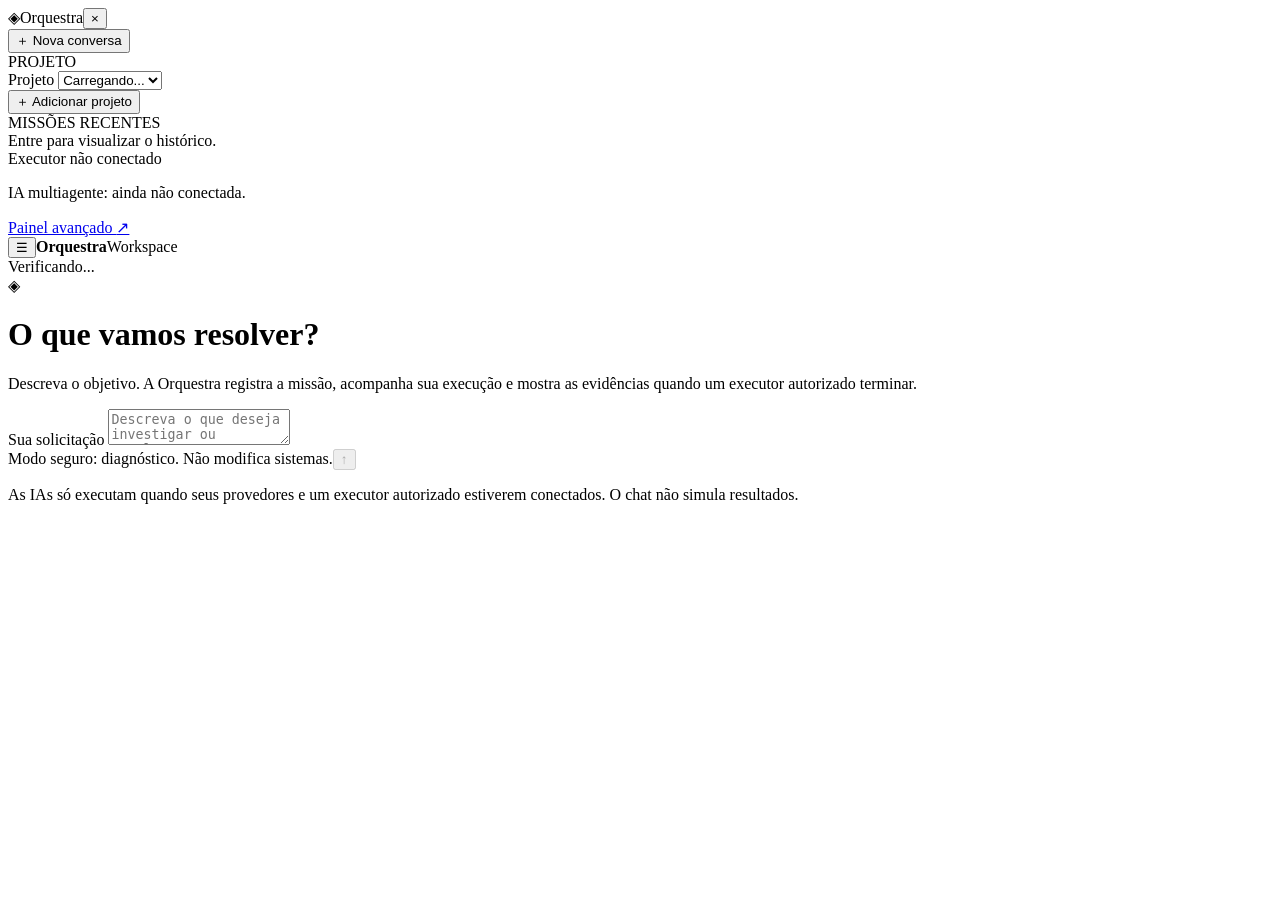
==== web-live/chat.html @ 27d8b34a "feat(orquestra-chat): create simplified conversation shell and responsive layout" ====
<!doctype html>
<html lang="pt-BR">
<head>
  <meta charset="utf-8">
  <meta name="viewport" content="width=device-width, initial-scale=1">
  <meta name="theme-color" content="#101115">
  <title>Orquestra — Converse com sua equipe de IA</title>
  <link rel="stylesheet" href="/chat.css">
  <script src="/config.js"></script>
  <script type="module" defer src="/chat.js"></script>
</head>
<body>
<div class="app">
  <aside class="sidebar" id="sidebar">
    <div class="brandrow"><span class="brand-mark" aria-hidden="true">◈</span><span>Orquestra</span><button type="button" class="icon-button mobile-close" id="closeMenu" aria-label="Fechar menu">×</button></div>
    <button class="new-chat" id="newChat" type="button"><span>＋</span> Nova conversa</button>
    <div class="section-label">PROJETO</div>
    <div class="project-switch">
      <label class="sr-only" for="projectSelect">Projeto</label>
      <select id="projectSelect" aria-label="Projeto selecionado"><option value="">Carregando...</option></select>
    </div>
    <button class="small-action" id="addProject" type="button">＋ Adicionar projeto</button>
    <div class="section-label">MISSÕES RECENTES</div>
    <nav id="missionList" class="history" aria-label="Histórico de missões"><span class="muted">Entre para visualizar o histórico.</span></nav>
    <div class="sidebar-footer">
      <div class="status-dotline"><span id="executorDot" class="status-dot"></span><span id="executorLabel">Executor não conectado</span></div>
      <p id="modelsLabel">IA multiagente: ainda não conectada.</p>
      <a href="/" class="advanced-link">Painel avançado <span aria-hidden="true">↗</span></a>
    </div>
  </aside>
  <div class="main">
    <header class="topbar">
      <div class="top-title"><button class="icon-button menu-button" id="openMenu" type="button" aria-label="Abrir menu">☰</button><strong>Orquestra</strong><span class="top-tag">Workspace</span></div>
      <div class="top-right"><span id="connectionStatus" class="connection">Verificando...</span><button id="signOut" class="text-button" type="button" hidden>Sair</button></div>
    </header>
    <main id="chatMain" class="chat-scroll" aria-live="polite">
      <div id="welcome" class="welcome">
        <div class="welcome-icon">◈</div>
        <h1>O que vamos resolver?</h1>
        <p>Descreva o objetivo. A Orquestra registra a missão, acompanha sua execução e mostra as evidências quando um executor autorizado terminar.</p>
      </div>
      <div id="messages" class="messages" aria-label="Conversa e andamento das missões"></div>
    </main>
    <section class="composer-wrap" aria-label="Nova solicitação">
      <form id="composer" class="composer">
        <label for="prompt" class="sr-only">Sua solicitação</label>
        <textarea id="prompt" rows="2" maxlength="12000" placeholder="Descreva o que deseja investigar ou resolver..." required></textarea>
        <div class="composer-bottom"><span id="composerHint" class="hint">Modo seguro: diagnóstico. Não modifica sistemas.</span><button type="submit" id="send" class="send" aria-label="Enviar missão" disabled>↑</button></div>
      </form>
      <p class="footnote">As IAs só executam quando seus provedores e um executor autorizado estiverem conectados. O chat não simula resultados.</p>
      <p class="notice" id="notice" role="status" aria-live="polite"></p>
    </section>
  </div>
</div>
<div id="authOverlay" class="overlay" hidden>
  <section class="dialog" aria-labelledby="authTitle">
    <div class="dialog-logo">◈</div><h2 id="authTitle">Entrar na Orquestra</h2>
    <p>Uma única conversa para acompanhar seu trabalho. Entre usando a conta autorizada no Supabase Chatbot.</p>
    <form id="loginForm">
      <label>E-mail<input name="email" type="email" autocomplete="username" required></label>
      <label>Senha<input name="password" type="password" autocomplete="current-password" required></label>
      <button type="submit" class="primary-button">Entrar</button>
    </form>
    <p class="notice" id="loginNotice" role="status"></p>
    <p class="tiny">Não utilize a senha do ChatGPT ou de provedores de IA aqui.</p>
  </section>
</div>
<div id="projectOverlay" class="overlay" hidden>
  <section class="dialog" aria-labelledby="projectTitle">
    <h2 id="projectTitle">Novo projeto</h2>
    <p>Organize suas missões por projeto. Nenhuma integração externa será alterada.</p>
    <form id="projectForm">
      <label>Nome<input name="name" maxlength="90" minlength="2" placeholder="Ex.: Laboratório Orquestra" required></label>
      <label>Repositório (opcional)<input name="repo_url" placeholder="https://github.com/usuario/repositorio" inputmode="url"></label>
      <div class="dialog-actions"><button type="button" id="cancelProject" class="secondary-button">Cancelar</button><button type="submit" class="primary-button">Criar projeto</button></div>
    </form>
    <p class="notice" id="projectNotice" role="status"></p>
  </section>
</div>
</body>
</html>
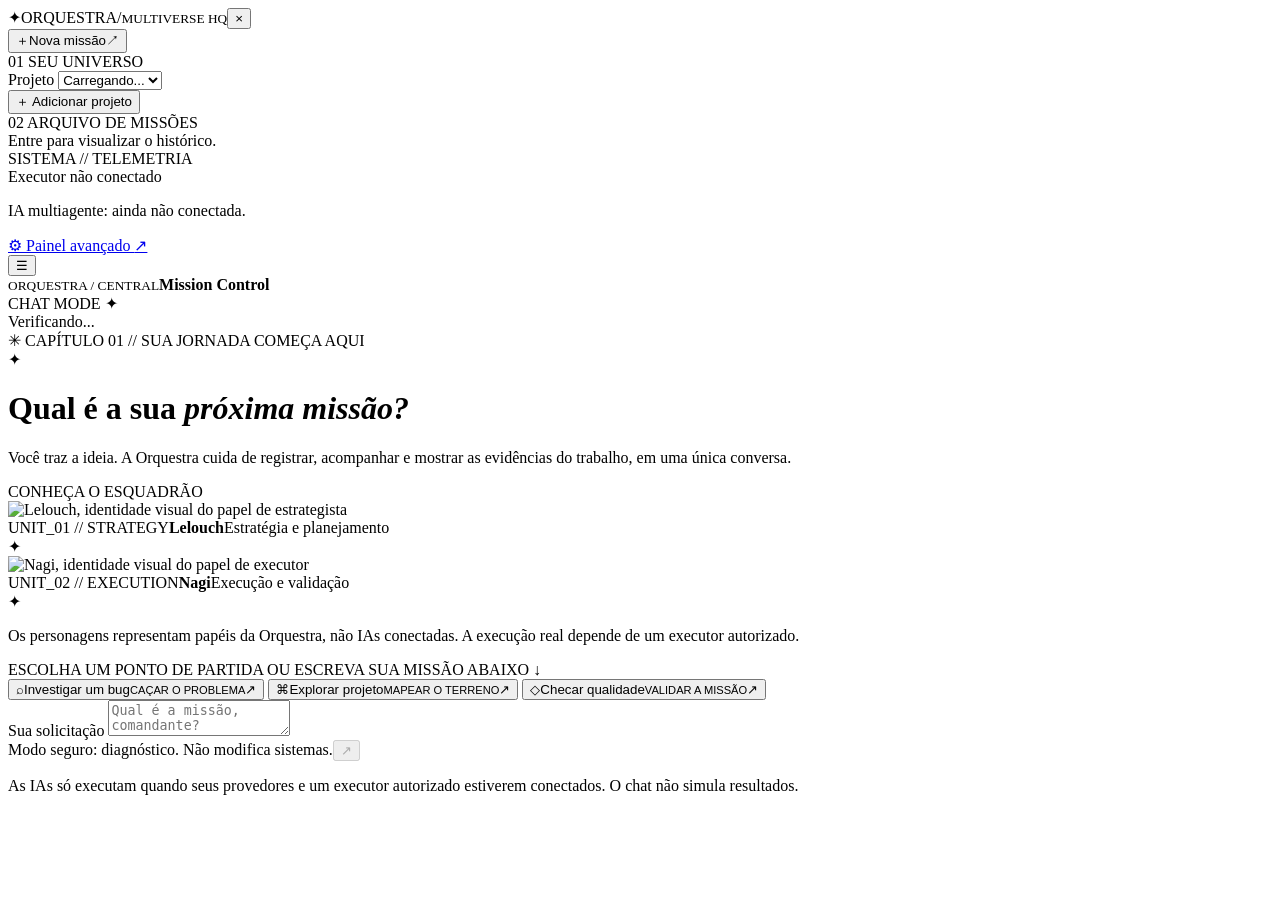
==== commit 33e19fc1: "style(orquestra): pop-culture mission hub with squad characters and RPG mission starters" ====
--- a/web-live/chat.html
+++ b/web-live/chat.html
@@ -3,49 +3,72 @@
 <head>
   <meta charset="utf-8">
   <meta name="viewport" content="width=device-width, initial-scale=1">
-  <meta name="theme-color" content="#101115">
-  <title>Orquestra — Converse com sua equipe de IA</title>
+  <meta name="theme-color" content="#090914">
+  <title>Orquestra // O seu universo de missões</title>
   <link rel="stylesheet" href="/chat.css">
   <script src="/config.js"></script>
   <script type="module" defer src="/chat.js"></script>
 </head>
 <body>
-<div class="app">
+<div class="app pop-edition">
   <aside class="sidebar" id="sidebar">
-    <div class="brandrow"><span class="brand-mark" aria-hidden="true">◈</span><span>Orquestra</span><button type="button" class="icon-button mobile-close" id="closeMenu" aria-label="Fechar menu">×</button></div>
-    <button class="new-chat" id="newChat" type="button"><span>＋</span> Nova conversa</button>
-    <div class="section-label">PROJETO</div>
+    <div class="brandrow"><span class="brand-mark" aria-hidden="true">✦</span><span class="brandlock"><span class="brand-name">ORQUESTRA<span class="brand-slash">/</span></span><small>MULTIVERSE HQ</small></span><button type="button" class="icon-button mobile-close" id="closeMenu" aria-label="Fechar menu">×</button></div>
+    <button class="new-chat" id="newChat" type="button"><span class="new-chat-plus">＋</span><span>Nova missão</span><span class="shortcut">↗</span></button>
+    <div class="section-label"><span>01</span> SEU UNIVERSO</div>
     <div class="project-switch">
       <label class="sr-only" for="projectSelect">Projeto</label>
       <select id="projectSelect" aria-label="Projeto selecionado"><option value="">Carregando...</option></select>
     </div>
     <button class="small-action" id="addProject" type="button">＋ Adicionar projeto</button>
-    <div class="section-label">MISSÕES RECENTES</div>
+    <div class="section-label"><span>02</span> ARQUIVO DE MISSÕES</div>
     <nav id="missionList" class="history" aria-label="Histórico de missões"><span class="muted">Entre para visualizar o histórico.</span></nav>
     <div class="sidebar-footer">
+      <div class="sidebar-footer-kicker">SISTEMA // TELEMETRIA</div>
       <div class="status-dotline"><span id="executorDot" class="status-dot"></span><span id="executorLabel">Executor não conectado</span></div>
       <p id="modelsLabel">IA multiagente: ainda não conectada.</p>
-      <a href="/" class="advanced-link">Painel avançado <span aria-hidden="true">↗</span></a>
+      <a href="/" class="advanced-link">⚙ Painel avançado <span aria-hidden="true">↗</span></a>
     </div>
   </aside>
   <div class="main">
     <header class="topbar">
-      <div class="top-title"><button class="icon-button menu-button" id="openMenu" type="button" aria-label="Abrir menu">☰</button><strong>Orquestra</strong><span class="top-tag">Workspace</span></div>
+      <div class="top-title"><button class="icon-button menu-button" id="openMenu" type="button" aria-label="Abrir menu">☰</button><div class="breadcrumb"><small>ORQUESTRA / CENTRAL</small><strong>Mission Control</strong></div><span class="top-tag">CHAT MODE <span aria-hidden="true">✦</span></span></div>
       <div class="top-right"><span id="connectionStatus" class="connection">Verificando...</span><button id="signOut" class="text-button" type="button" hidden>Sair</button></div>
     </header>
     <main id="chatMain" class="chat-scroll" aria-live="polite">
       <div id="welcome" class="welcome">
-        <div class="welcome-icon">◈</div>
-        <h1>O que vamos resolver?</h1>
-        <p>Descreva o objetivo. A Orquestra registra a missão, acompanha sua execução e mostra as evidências quando um executor autorizado terminar.</p>
+        <div class="hero-glow" aria-hidden="true"></div>
+        <div class="eyebrow-arc"><span class="arc-spark" aria-hidden="true">✳</span> CAPÍTULO 01 <span class="arc-divider">//</span> SUA JORNADA COMEÇA AQUI</div>
+        <div class="hero-emblem" aria-hidden="true"><span>✦</span></div>
+        <h1>Qual é a sua <em>próxima missão?</em></h1>
+        <p class="hero-subtitle">Você traz a ideia. A Orquestra cuida de registrar, acompanhar e mostrar as evidências do trabalho, em uma única conversa.</p>
+        <div class="squad-intro"><span class="squad-line"></span><span>CONHEÇA O ESQUADRÃO</span><span class="squad-line"></span></div>
+        <div class="squad-grid">
+          <article class="squad-card strategy">
+            <div class="squad-art"><img src="/assets/lelouch.webp" alt="Lelouch, identidade visual do papel de estrategista" loading="lazy"></div>
+            <div class="squad-copy"><span class="squad-number">UNIT_01 // STRATEGY</span><strong>Lelouch</strong><span>Estratégia e planejamento</span></div>
+            <span class="squad-spark" aria-hidden="true">✦</span>
+          </article>
+          <article class="squad-card execution">
+            <div class="squad-art"><img src="/assets/nagi.webp" alt="Nagi, identidade visual do papel de executor" loading="lazy"></div>
+            <div class="squad-copy"><span class="squad-number">UNIT_02 // EXECUTION</span><strong>Nagi</strong><span>Execução e validação</span></div>
+            <span class="squad-spark" aria-hidden="true">✦</span>
+          </article>
+        </div>
+        <p class="squad-disclaimer">Os personagens representam papéis da Orquestra, não IAs conectadas. A execução real depende de um executor autorizado.</p>
+        <div class="starter-headline">ESCOLHA UM PONTO DE PARTIDA <span>OU ESCREVA SUA MISSÃO ABAIXO ↓</span></div>
+        <div class="starter-grid">
+          <button type="button" class="starter" data-seed-prompt="Investigue um bug no meu projeto, identifique possíveis causas e prepare um diagnóstico com evidências."><span class="starter-icon" aria-hidden="true">⌕</span><span>Investigar um bug<small>CAÇAR O PROBLEMA</small></span><span class="starter-arrow" aria-hidden="true">↗</span></button>
+          <button type="button" class="starter" data-seed-prompt="Analise o estado do repositório e identifique riscos ou melhorias prioritárias, sem alterar nada."><span class="starter-icon" aria-hidden="true">⌘</span><span>Explorar projeto<small>MAPEAR O TERRENO</small></span><span class="starter-arrow" aria-hidden="true">↗</span></button>
+          <button type="button" class="starter" data-seed-prompt="Revise testes e verificações disponíveis e prepare um relatório de qualidade sem realizar mudanças."><span class="starter-icon" aria-hidden="true">◇</span><span>Checar qualidade<small>VALIDAR A MISSÃO</small></span><span class="starter-arrow" aria-hidden="true">↗</span></button>
+        </div>
       </div>
       <div id="messages" class="messages" aria-label="Conversa e andamento das missões"></div>
     </main>
     <section class="composer-wrap" aria-label="Nova solicitação">
       <form id="composer" class="composer">
         <label for="prompt" class="sr-only">Sua solicitação</label>
-        <textarea id="prompt" rows="2" maxlength="12000" placeholder="Descreva o que deseja investigar ou resolver..." required></textarea>
-        <div class="composer-bottom"><span id="composerHint" class="hint">Modo seguro: diagnóstico. Não modifica sistemas.</span><button type="submit" id="send" class="send" aria-label="Enviar missão" disabled>↑</button></div>
+        <textarea id="prompt" rows="2" maxlength="12000" placeholder="Qual é a missão, comandante?" required></textarea>
+        <div class="composer-bottom"><span id="composerHint" class="hint">Modo seguro: diagnóstico. Não modifica sistemas.</span><button type="submit" id="send" class="send" aria-label="Enviar missão" disabled>↗</button></div>
       </form>
       <p class="footnote">As IAs só executam quando seus provedores e um executor autorizado estiverem conectados. O chat não simula resultados.</p>
       <p class="notice" id="notice" role="status" aria-live="polite"></p>
@@ -54,7 +77,7 @@
 </div>
 <div id="authOverlay" class="overlay" hidden>
   <section class="dialog" aria-labelledby="authTitle">
-    <div class="dialog-logo">◈</div><h2 id="authTitle">Entrar na Orquestra</h2>
+    <div class="dialog-logo">✦</div><div class="dialog-kicker">ACESSO // ESQUADRÃO</div><h2 id="authTitle">Entre na sua base</h2>
     <p>Uma única conversa para acompanhar seu trabalho. Entre usando a conta autorizada no Supabase Chatbot.</p>
     <form id="loginForm">
       <label>E-mail<input name="email" type="email" autocomplete="username" required></label>
@@ -67,7 +90,7 @@
 </div>
 <div id="projectOverlay" class="overlay" hidden>
   <section class="dialog" aria-labelledby="projectTitle">
-    <h2 id="projectTitle">Novo projeto</h2>
+    <div class="dialog-kicker">EXPANSÃO DE UNIVERSO</div><h2 id="projectTitle">Novo projeto</h2>
     <p>Organize suas missões por projeto. Nenhuma integração externa será alterada.</p>
     <form id="projectForm">
       <label>Nome<input name="name" maxlength="90" minlength="2" placeholder="Ex.: Laboratório Orquestra" required></label>
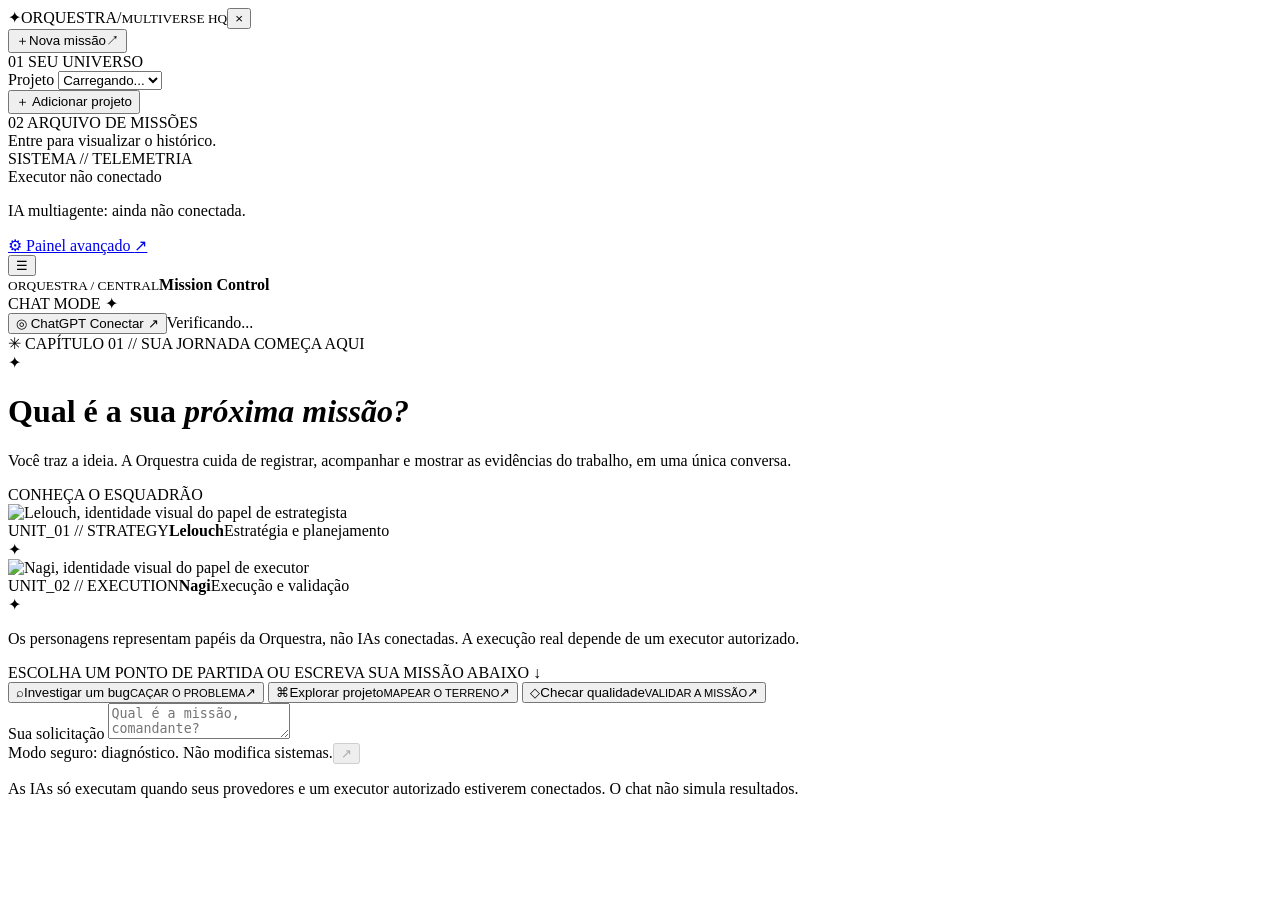
==== commit 65755b7e: "feat(orquestra-auth): add safe official ChatGPT sign-in entry separate from workspace auth" ====
--- a/web-live/chat.html
+++ b/web-live/chat.html
@@ -32,7 +32,7 @@
   <div class="main">
     <header class="topbar">
       <div class="top-title"><button class="icon-button menu-button" id="openMenu" type="button" aria-label="Abrir menu">☰</button><div class="breadcrumb"><small>ORQUESTRA / CENTRAL</small><strong>Mission Control</strong></div><span class="top-tag">CHAT MODE <span aria-hidden="true">✦</span></span></div>
-      <div class="top-right"><span id="connectionStatus" class="connection">Verificando...</span><button id="signOut" class="text-button" type="button" hidden>Sair</button></div>
+      <div class="top-right"><button id="openChatGPTConnect" class="provider-trigger" type="button"><span class="provider-symbol" aria-hidden="true">◎</span> ChatGPT <span class="connect-caption">Conectar ↗</span></button><span id="connectionStatus" class="connection">Verificando...</span><button id="signOut" class="text-button" type="button" hidden>Sair</button></div>
     </header>
     <main id="chatMain" class="chat-scroll" aria-live="polite">
       <div id="welcome" class="welcome">
@@ -78,14 +78,31 @@
 <div id="authOverlay" class="overlay" hidden>
   <section class="dialog" aria-labelledby="authTitle">
     <div class="dialog-logo">✦</div><div class="dialog-kicker">ACESSO // ESQUADRÃO</div><h2 id="authTitle">Entre na sua base</h2>
-    <p>Uma única conversa para acompanhar seu trabalho. Entre usando a conta autorizada no Supabase Chatbot.</p>
+    <p>Entre com a conta da Orquestra para salvar missões. Seu login ChatGPT é separado e pode ser aberto abaixo.</p>
     <form id="loginForm">
       <label>E-mail<input name="email" type="email" autocomplete="username" required></label>
       <label>Senha<input name="password" type="password" autocomplete="current-password" required></label>
       <button type="submit" class="primary-button">Entrar</button>
     </form>
     <p class="notice" id="loginNotice" role="status"></p>
-    <p class="tiny">Não utilize a senha do ChatGPT ou de provedores de IA aqui.</p>
+    <div class="account-separator"><span>ou acesse seu ChatGPT oficial</span></div>
+    <a href="https://chatgpt.com/" target="_blank" rel="noopener noreferrer" id="authChatGPTOpen" class="chatgpt-cta"><span aria-hidden="true">◎</span> Abrir login do ChatGPT <span aria-hidden="true">↗</span></a>
+    <p class="tiny">O ChatGPT abre em outra aba e não autentica o painel Orquestra. Nunca digite a senha do ChatGPT neste formulário.</p>
+  </section>
+</div>
+<div id="chatgptOverlay" class="overlay" hidden>
+  <section class="dialog provider-dialog" aria-labelledby="chatgptTitle">
+    <div class="dialog-kicker">ORQUESTRA // CONEXÕES</div>
+    <div class="provider-hero" aria-hidden="true">◎</div>
+    <h2 id="chatgptTitle">Sua conta ChatGPT</h2>
+    <p>Entre com sua conta no <strong>site oficial do ChatGPT</strong>. A Orquestra não solicita sua senha nem copia cookies ou tokens.</p>
+    <div class="provider-steps">
+      <div><span class="step-index">01</span><div><strong>Faça login no ChatGPT</strong><small>Abre o site oficial em outra aba, no mesmo navegador.</small></div></div>
+      <div><span class="step-index">02</span><div><strong>Volte para a Orquestra</strong><small>O login do ChatGPT não autentica automaticamente este painel.</small></div></div>
+    </div>
+    <a href="https://chatgpt.com/" target="_blank" rel="noopener noreferrer" id="chatGPTLogin" class="chatgpt-cta"><span aria-hidden="true">◎</span> Entrar no ChatGPT <span aria-hidden="true">↗</span></a>
+    <p class="provider-warning" id="chatGPTConnectionStatus" role="status">ChatGPT na Orquestra: integração de modelos ainda não autorizada. Abrir o site não conecta um agente.</p>
+    <button type="button" id="closeChatGPTConnect" class="secondary-button close-provider">Voltar à Orquestra</button>
   </section>
 </div>
 <div id="projectOverlay" class="overlay" hidden>
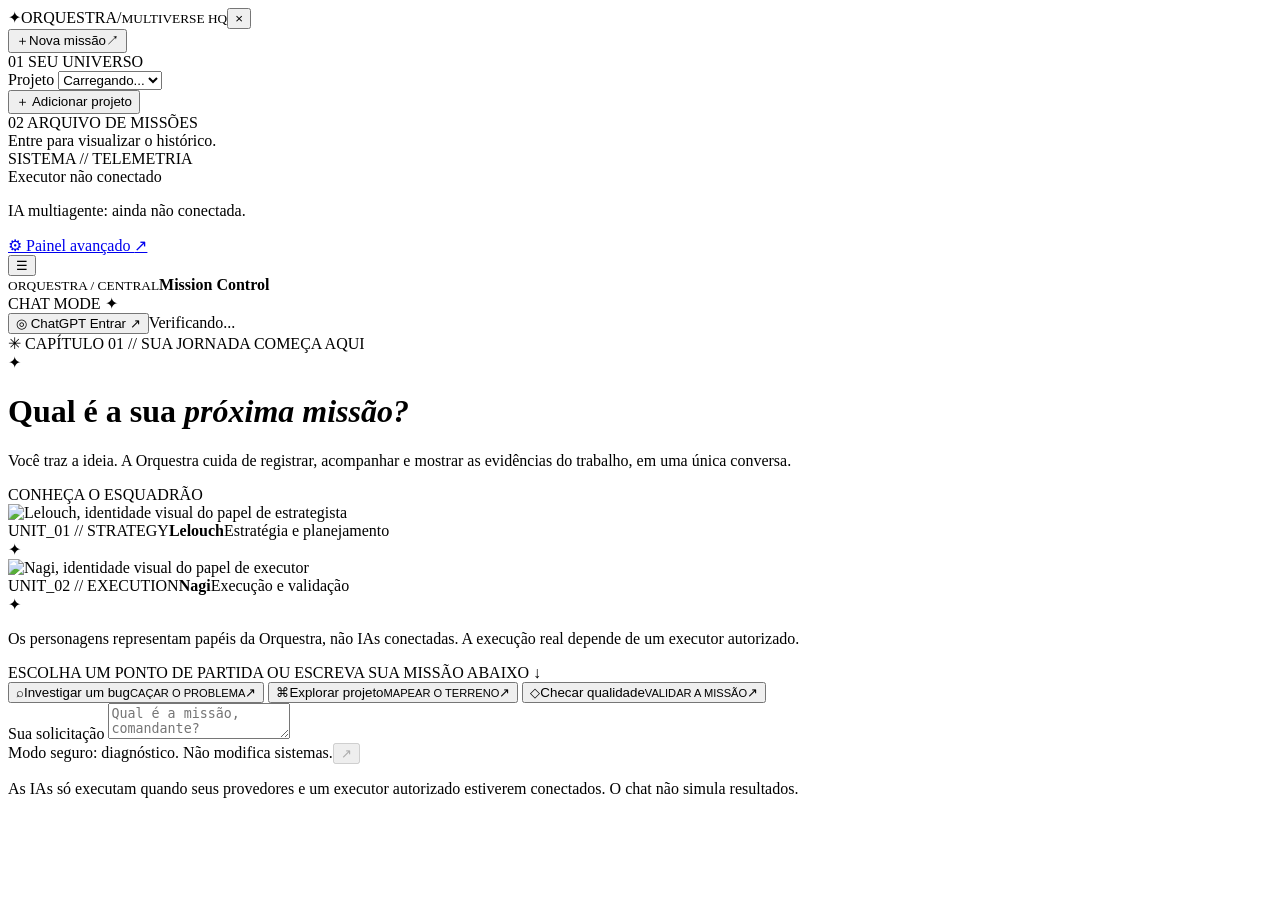
==== commit a8e94436: "copy(orquestra): clarify ChatGPT link opens official sign-in, not a connected agent" ====
--- a/web-live/chat.html
+++ b/web-live/chat.html
@@ -32,7 +32,7 @@
   <div class="main">
     <header class="topbar">
       <div class="top-title"><button class="icon-button menu-button" id="openMenu" type="button" aria-label="Abrir menu">☰</button><div class="breadcrumb"><small>ORQUESTRA / CENTRAL</small><strong>Mission Control</strong></div><span class="top-tag">CHAT MODE <span aria-hidden="true">✦</span></span></div>
-      <div class="top-right"><button id="openChatGPTConnect" class="provider-trigger" type="button"><span class="provider-symbol" aria-hidden="true">◎</span> ChatGPT <span class="connect-caption">Conectar ↗</span></button><span id="connectionStatus" class="connection">Verificando...</span><button id="signOut" class="text-button" type="button" hidden>Sair</button></div>
+      <div class="top-right"><button id="openChatGPTConnect" class="provider-trigger" type="button"><span class="provider-symbol" aria-hidden="true">◎</span> ChatGPT <span class="connect-caption">Entrar ↗</span></button><span id="connectionStatus" class="connection">Verificando...</span><button id="signOut" class="text-button" type="button" hidden>Sair</button></div>
     </header>
     <main id="chatMain" class="chat-scroll" aria-live="polite">
       <div id="welcome" class="welcome">
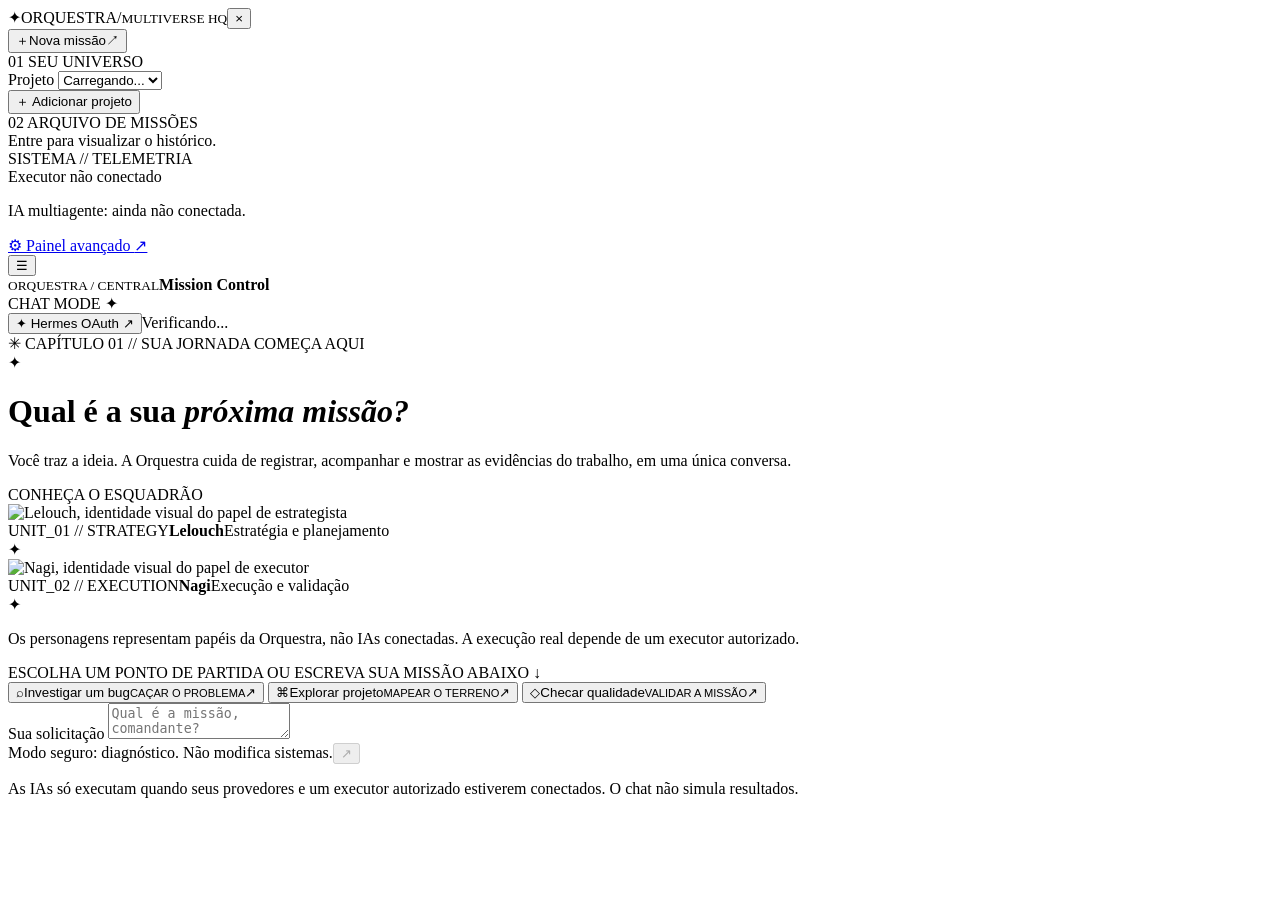
==== commit 516487da: "fix(orquestra): replace fake ChatGPT shortcut with genuine Hermes OAuth readiness and device-code gu" ====
--- a/web-live/chat.html
+++ b/web-live/chat.html
@@ -32,7 +32,7 @@
   <div class="main">
     <header class="topbar">
       <div class="top-title"><button class="icon-button menu-button" id="openMenu" type="button" aria-label="Abrir menu">☰</button><div class="breadcrumb"><small>ORQUESTRA / CENTRAL</small><strong>Mission Control</strong></div><span class="top-tag">CHAT MODE <span aria-hidden="true">✦</span></span></div>
-      <div class="top-right"><button id="openChatGPTConnect" class="provider-trigger" type="button"><span class="provider-symbol" aria-hidden="true">◎</span> ChatGPT <span class="connect-caption">Entrar ↗</span></button><span id="connectionStatus" class="connection">Verificando...</span><button id="signOut" class="text-button" type="button" hidden>Sair</button></div>
+      <div class="top-right"><button id="openHermesConnect" class="provider-trigger" type="button"><span class="provider-symbol" aria-hidden="true">✦</span> Hermes <span class="connect-caption">OAuth ↗</span></button><span id="connectionStatus" class="connection">Verificando...</span><button id="signOut" class="text-button" type="button" hidden>Sair</button></div>
     </header>
     <main id="chatMain" class="chat-scroll" aria-live="polite">
       <div id="welcome" class="welcome">
@@ -78,31 +78,36 @@
 <div id="authOverlay" class="overlay" hidden>
   <section class="dialog" aria-labelledby="authTitle">
     <div class="dialog-logo">✦</div><div class="dialog-kicker">ACESSO // ESQUADRÃO</div><h2 id="authTitle">Entre na sua base</h2>
-    <p>Entre com a conta da Orquestra para salvar missões. Seu login ChatGPT é separado e pode ser aberto abaixo.</p>
+    <p>Entre com a conta da Orquestra para salvar missões. O login da assinatura ChatGPT para o Hermes é um processo separado.</p>
     <form id="loginForm">
       <label>E-mail<input name="email" type="email" autocomplete="username" required></label>
       <label>Senha<input name="password" type="password" autocomplete="current-password" required></label>
       <button type="submit" class="primary-button">Entrar</button>
     </form>
     <p class="notice" id="loginNotice" role="status"></p>
-    <div class="account-separator"><span>ou acesse seu ChatGPT oficial</span></div>
-    <a href="https://chatgpt.com/" target="_blank" rel="noopener noreferrer" id="authChatGPTOpen" class="chatgpt-cta"><span aria-hidden="true">◎</span> Abrir login do ChatGPT <span aria-hidden="true">↗</span></a>
-    <p class="tiny">O ChatGPT abre em outra aba e não autentica o painel Orquestra. Nunca digite a senha do ChatGPT neste formulário.</p>
+    <div class="account-separator"><span>assinatura ChatGPT para o agente</span></div>
+    <button type="button" id="openHermesFromAuth" class="chatgpt-cta"><span aria-hidden="true">✦</span> Login Hermes (OAuth) <span aria-hidden="true">↗</span></button>
+    <p class="tiny">O login do Hermes não substitui esta conta da Orquestra. Não forneça senhas, tokens nem cookies aqui.</p>
   </section>
 </div>
-<div id="chatgptOverlay" class="overlay" hidden>
-  <section class="dialog provider-dialog" aria-labelledby="chatgptTitle">
-    <div class="dialog-kicker">ORQUESTRA // CONEXÕES</div>
-    <div class="provider-hero" aria-hidden="true">◎</div>
-    <h2 id="chatgptTitle">Sua conta ChatGPT</h2>
-    <p>Entre com sua conta no <strong>site oficial do ChatGPT</strong>. A Orquestra não solicita sua senha nem copia cookies ou tokens.</p>
+<div id="hermesOverlay" class="overlay" hidden>
+  <section class="dialog provider-dialog" aria-labelledby="hermesTitle">
+    <div class="dialog-kicker">ORQUESTRA // AUTENTICAÇÃO REAL</div>
+    <div class="provider-hero" aria-hidden="true">✦</div>
+    <h2 id="hermesTitle">Conectar Hermes ao ChatGPT</h2>
+    <p>O Hermes precisa rodar em um executor autorizado para iniciar o OAuth <strong>openai-codex</strong>. O login gera um código de dispositivo para você confirmar na página oficial — sem colar senhas ou tokens na Orquestra.</p>
+    <p class="provider-warning" id="hermesRuntimeStatus" role="status">Verificando executor Hermes...</p>
     <div class="provider-steps">
-      <div><span class="step-index">01</span><div><strong>Faça login no ChatGPT</strong><small>Abre o site oficial em outra aba, no mesmo navegador.</small></div></div>
-      <div><span class="step-index">02</span><div><strong>Volte para a Orquestra</strong><small>O login do ChatGPT não autentica automaticamente este painel.</small></div></div>
+      <div><span class="step-index">01</span><div><strong>Executor Hermes ativo</strong><small>O contêiner atual na Railway ainda não tem Hermes instalado. Um link do ChatGPT comum não instala nem autentica Hermes.</small></div></div>
+      <div><span class="step-index">02</span><div><strong>Iniciar autenticação no próprio Hermes</strong><small>O Hermes exibe um link oficial e um código temporário. A senha e os tokens ficam fora da Orquestra.</small></div></div>
+      <div><span class="step-index">03</span><div><strong>Validar a sessão</strong><small>Só habilitamos missões Hermes após teste real no executor, respeitando as cotas da assinatura.</small></div></div>
     </div>
-    <a href="https://chatgpt.com/" target="_blank" rel="noopener noreferrer" id="chatGPTLogin" class="chatgpt-cta"><span aria-hidden="true">◎</span> Entrar no ChatGPT <span aria-hidden="true">↗</span></a>
-    <p class="provider-warning" id="chatGPTConnectionStatus" role="status">ChatGPT na Orquestra: integração de modelos ainda não autorizada. Abrir o site não conecta um agente.</p>
-    <button type="button" id="closeChatGPTConnect" class="secondary-button close-provider">Voltar à Orquestra</button>
+    <label class="hermes-command-label" for="hermesCommand">Comando oficial para o executor onde o Hermes estiver instalado</label>
+    <div class="hermes-command-row"><input id="hermesCommand" type="text" readonly spellcheck="false" value="hermes auth add openai-codex --type oauth"><button type="button" id="copyHermesCommand" class="secondary-button">Copiar</button></div>
+    <p class="provider-warning" id="hermesLoginNotice" role="status">A Orquestra ainda não dispõe de um serviço Hermes remoto para gerar um código nesta tela. Não há sessão OAuth ativa.</p>
+    <a class="official-hermes-link" href="https://hermes-agent.nousresearch.com/docs/integrations/providers" target="_blank" rel="noopener noreferrer">Documentação oficial do login Hermes ↗</a>
+    <button type="button" id="refreshHermesStatus" class="secondary-button close-provider">Verificar executor novamente</button>
+    <button type="button" id="closeHermesConnect" class="secondary-button close-provider">Voltar à Orquestra</button>
   </section>
 </div>
 <div id="projectOverlay" class="overlay" hidden>
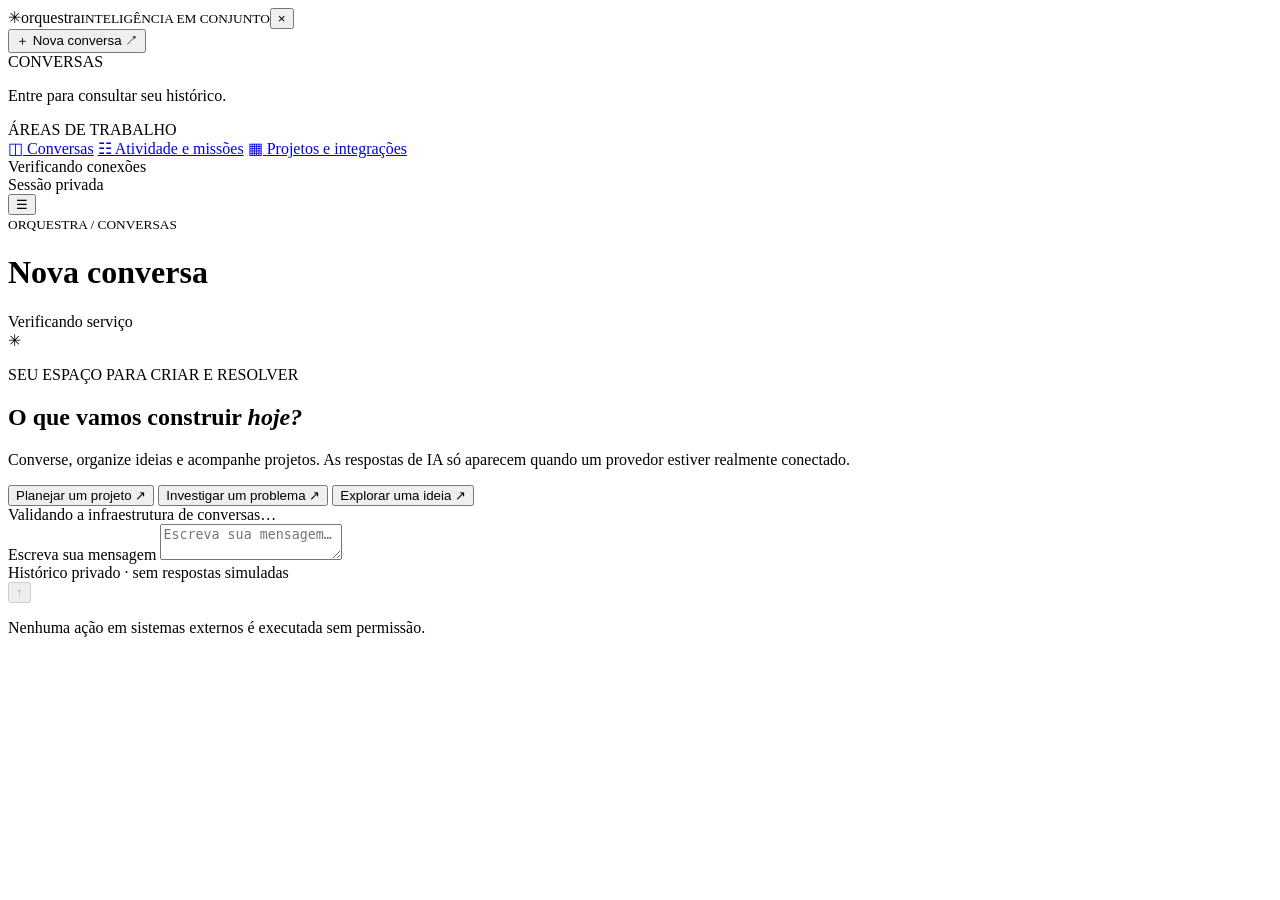
==== commit 9fd48161: "feat(ui): make conversations primary and preserve legacy diagnostics" ====
--- a/web-live/chat.html
+++ b/web-live/chat.html
@@ -3,123 +3,76 @@
 <head>
   <meta charset="utf-8">
   <meta name="viewport" content="width=device-width, initial-scale=1">
-  <meta name="theme-color" content="#090914">
-  <title>Orquestra // O seu universo de missões</title>
+  <meta name="theme-color" content="#0d0f13">
+  <meta name="description" content="Orquestra — conversas privadas e central de inteligência artificial.">
+  <title>Conversas · Orquestra</title>
   <link rel="stylesheet" href="/chat.css">
   <script src="/config.js"></script>
   <script type="module" defer src="/chat.js"></script>
 </head>
 <body>
-<div class="app pop-edition">
-  <aside class="sidebar" id="sidebar">
-    <div class="brandrow"><span class="brand-mark" aria-hidden="true">✦</span><span class="brandlock"><span class="brand-name">ORQUESTRA<span class="brand-slash">/</span></span><small>MULTIVERSE HQ</small></span><button type="button" class="icon-button mobile-close" id="closeMenu" aria-label="Fechar menu">×</button></div>
-    <button class="new-chat" id="newChat" type="button"><span class="new-chat-plus">＋</span><span>Nova missão</span><span class="shortcut">↗</span></button>
-    <div class="section-label"><span>01</span> SEU UNIVERSO</div>
-    <div class="project-switch">
-      <label class="sr-only" for="projectSelect">Projeto</label>
-      <select id="projectSelect" aria-label="Projeto selecionado"><option value="">Carregando...</option></select>
-    </div>
-    <button class="small-action" id="addProject" type="button">＋ Adicionar projeto</button>
-    <div class="section-label"><span>02</span> ARQUIVO DE MISSÕES</div>
-    <nav id="missionList" class="history" aria-label="Histórico de missões"><span class="muted">Entre para visualizar o histórico.</span></nav>
-    <div class="sidebar-footer">
-      <div class="sidebar-footer-kicker">SISTEMA // TELEMETRIA</div>
-      <div class="status-dotline"><span id="executorDot" class="status-dot"></span><span id="executorLabel">Executor não conectado</span></div>
-      <p id="modelsLabel">IA multiagente: ainda não conectada.</p>
-      <a href="/" class="advanced-link">⚙ Painel avançado <span aria-hidden="true">↗</span></a>
+<div class="workspace">
+  <aside class="sidebar" id="sidebar" aria-label="Navegação da Orquestra">
+    <div class="brand"><span class="brand-icon" aria-hidden="true">✳</span><span>orquestra<small>INTELIGÊNCIA EM CONJUNTO</small></span><button id="closeMenu" class="icon-button close-menu" type="button" aria-label="Fechar menu">×</button></div>
+    <button id="newChat" class="new-chat" type="button"><span aria-hidden="true">＋</span> Nova conversa <span aria-hidden="true" class="arrow">↗</span></button>
+    <div class="side-label">CONVERSAS</div>
+    <nav class="thread-list" id="threadList" aria-label="Conversas anteriores"><p class="muted">Entre para consultar seu histórico.</p></nav>
+    <div class="side-label side-label-small">ÁREAS DE TRABALHO</div>
+    <nav class="workspace-links" aria-label="Áreas de trabalho">
+      <a href="/chat.html" class="active" aria-current="page">◫ <span>Conversas</span></a>
+      <a href="/missions.html">☷ <span>Atividade e missões</span></a>
+      <a href="/">▦ <span>Projetos e integrações</span></a>
+    </nav>
+    <div class="side-footer">
+      <div class="runtime-dotline"><span class="runtime-dot" id="runtimeDot"></span><span id="runtimeSummary">Verificando conexões</span></div>
+      <div class="account" id="accountName">Sessão privada</div>
     </div>
   </aside>
-  <div class="main">
+  <div id="menuShade" class="menu-shade" hidden></div>
+  <main class="main" aria-label="Conversa">
     <header class="topbar">
-      <div class="top-title"><button class="icon-button menu-button" id="openMenu" type="button" aria-label="Abrir menu">☰</button><div class="breadcrumb"><small>ORQUESTRA / CENTRAL</small><strong>Mission Control</strong></div><span class="top-tag">CHAT MODE <span aria-hidden="true">✦</span></span></div>
-      <div class="top-right"><button id="openHermesConnect" class="provider-trigger" type="button"><span class="provider-symbol" aria-hidden="true">✦</span> Hermes <span class="connect-caption">OAuth ↗</span></button><span id="connectionStatus" class="connection">Verificando...</span><button id="signOut" class="text-button" type="button" hidden>Sair</button></div>
+      <div class="top-left"><button type="button" id="openMenu" class="icon-button mobile-menu" aria-label="Abrir menu">☰</button><div class="page-head"><small>ORQUESTRA / CONVERSAS</small><h1 id="threadTitle">Nova conversa</h1></div></div>
+      <div class="top-actions"><span id="chatStatus" class="status-chip">Verificando serviço</span><button type="button" id="signOut" class="sign-out" hidden>Sair</button></div>
     </header>
-    <main id="chatMain" class="chat-scroll" aria-live="polite">
+    <section class="conversation" aria-label="Histórico da conversa">
       <div id="welcome" class="welcome">
-        <div class="hero-glow" aria-hidden="true"></div>
-        <div class="eyebrow-arc"><span class="arc-spark" aria-hidden="true">✳</span> CAPÍTULO 01 <span class="arc-divider">//</span> SUA JORNADA COMEÇA AQUI</div>
-        <div class="hero-emblem" aria-hidden="true"><span>✦</span></div>
-        <h1>Qual é a sua <em>próxima missão?</em></h1>
-        <p class="hero-subtitle">Você traz a ideia. A Orquestra cuida de registrar, acompanhar e mostrar as evidências do trabalho, em uma única conversa.</p>
-        <div class="squad-intro"><span class="squad-line"></span><span>CONHEÇA O ESQUADRÃO</span><span class="squad-line"></span></div>
-        <div class="squad-grid">
-          <article class="squad-card strategy">
-            <div class="squad-art"><img src="/assets/lelouch.webp" alt="Lelouch, identidade visual do papel de estrategista" loading="lazy"></div>
-            <div class="squad-copy"><span class="squad-number">UNIT_01 // STRATEGY</span><strong>Lelouch</strong><span>Estratégia e planejamento</span></div>
-            <span class="squad-spark" aria-hidden="true">✦</span>
-          </article>
-          <article class="squad-card execution">
-            <div class="squad-art"><img src="/assets/nagi.webp" alt="Nagi, identidade visual do papel de executor" loading="lazy"></div>
-            <div class="squad-copy"><span class="squad-number">UNIT_02 // EXECUTION</span><strong>Nagi</strong><span>Execução e validação</span></div>
-            <span class="squad-spark" aria-hidden="true">✦</span>
-          </article>
-        </div>
-        <p class="squad-disclaimer">Os personagens representam papéis da Orquestra, não IAs conectadas. A execução real depende de um executor autorizado.</p>
-        <div class="starter-headline">ESCOLHA UM PONTO DE PARTIDA <span>OU ESCREVA SUA MISSÃO ABAIXO ↓</span></div>
-        <div class="starter-grid">
-          <button type="button" class="starter" data-seed-prompt="Investigue um bug no meu projeto, identifique possíveis causas e prepare um diagnóstico com evidências."><span class="starter-icon" aria-hidden="true">⌕</span><span>Investigar um bug<small>CAÇAR O PROBLEMA</small></span><span class="starter-arrow" aria-hidden="true">↗</span></button>
-          <button type="button" class="starter" data-seed-prompt="Analise o estado do repositório e identifique riscos ou melhorias prioritárias, sem alterar nada."><span class="starter-icon" aria-hidden="true">⌘</span><span>Explorar projeto<small>MAPEAR O TERRENO</small></span><span class="starter-arrow" aria-hidden="true">↗</span></button>
-          <button type="button" class="starter" data-seed-prompt="Revise testes e verificações disponíveis e prepare um relatório de qualidade sem realizar mudanças."><span class="starter-icon" aria-hidden="true">◇</span><span>Checar qualidade<small>VALIDAR A MISSÃO</small></span><span class="starter-arrow" aria-hidden="true">↗</span></button>
+        <span class="welcome-glyph" aria-hidden="true">✳</span>
+        <p class="eyebrow">SEU ESPAÇO PARA CRIAR E RESOLVER</p>
+        <h2>O que vamos construir <em>hoje?</em></h2>
+        <p class="intro">Converse, organize ideias e acompanhe projetos. As respostas de IA só aparecem quando um provedor estiver realmente conectado.</p>
+        <div class="suggestions">
+          <button type="button" data-prompt="Quero organizar as prioridades do meu projeto.">Planejar um projeto <span aria-hidden="true">↗</span></button>
+          <button type="button" data-prompt="Preciso investigar um problema técnico e suas causas.">Investigar um problema <span aria-hidden="true">↗</span></button>
+          <button type="button" data-prompt="Vamos pensar em uma campanha de marketing.">Explorar uma ideia <span aria-hidden="true">↗</span></button>
         </div>
       </div>
-      <div id="messages" class="messages" aria-label="Conversa e andamento das missões"></div>
-    </main>
-    <section class="composer-wrap" aria-label="Nova solicitação">
+      <div id="messageList" class="message-list" aria-live="polite" aria-relevant="additions text"></div>
+    </section>
+    <div class="composer-zone">
+      <div id="availabilityNotice" class="availability-notice" role="status">Validando a infraestrutura de conversas…</div>
       <form id="composer" class="composer">
-        <label for="prompt" class="sr-only">Sua solicitação</label>
-        <textarea id="prompt" rows="2" maxlength="12000" placeholder="Qual é a missão, comandante?" required></textarea>
-        <div class="composer-bottom"><span id="composerHint" class="hint">Modo seguro: diagnóstico. Não modifica sistemas.</span><button type="submit" id="send" class="send" aria-label="Enviar missão" disabled>↗</button></div>
+        <label class="sr-only" for="prompt">Escreva sua mensagem</label>
+        <textarea id="prompt" rows="2" maxlength="12000" placeholder="Escreva sua mensagem…" required></textarea>
+        <div class="composer-bottom"><span id="composerHint" class="composer-hint">Histórico privado · sem respostas simuladas</span><div class="composer-buttons"><button id="retrySend" type="button" class="retry" hidden>Tentar novamente</button><button id="send" type="submit" class="send" aria-label="Enviar mensagem" disabled>↑</button></div></div>
       </form>
-      <p class="footnote">As IAs só executam quando seus provedores e um executor autorizado estiverem conectados. O chat não simula resultados.</p>
-      <p class="notice" id="notice" role="status" aria-live="polite"></p>
-    </section>
-  </div>
+      <p class="composer-note">Nenhuma ação em sistemas externos é executada sem permissão.</p>
+      <p id="notice" class="notice" role="status" aria-live="polite"></p>
+    </div>
+  </main>
 </div>
-<div id="authOverlay" class="overlay" hidden>
-  <section class="dialog" aria-labelledby="authTitle">
-    <div class="dialog-logo">✦</div><div class="dialog-kicker">ACESSO // ESQUADRÃO</div><h2 id="authTitle">Entre na sua base</h2>
-    <p>Entre com a conta da Orquestra para salvar missões. O login da assinatura ChatGPT para o Hermes é um processo separado.</p>
+<div class="auth-overlay" id="authOverlay" hidden>
+  <section class="auth-card" aria-labelledby="authTitle">
+    <span class="welcome-glyph" aria-hidden="true">✳</span>
+    <p class="eyebrow">ACESSO PRIVADO</p>
+    <h2 id="authTitle">Entrar na Orquestra</h2>
+    <p>Use sua conta autorizada. Sua assinatura de IA é conectada separadamente ao executor.</p>
     <form id="loginForm">
-      <label>E-mail<input name="email" type="email" autocomplete="username" required></label>
-      <label>Senha<input name="password" type="password" autocomplete="current-password" required></label>
-      <button type="submit" class="primary-button">Entrar</button>
+      <label>E-mail<input type="email" name="email" autocomplete="username" required></label>
+      <label>Senha<input type="password" name="password" autocomplete="current-password" required></label>
+      <button type="submit" class="login-button">Entrar</button>
     </form>
-    <p class="notice" id="loginNotice" role="status"></p>
-    <div class="account-separator"><span>assinatura ChatGPT para o agente</span></div>
-    <button type="button" id="openHermesFromAuth" class="chatgpt-cta"><span aria-hidden="true">✦</span> Login Hermes (OAuth) <span aria-hidden="true">↗</span></button>
-    <p class="tiny">O login do Hermes não substitui esta conta da Orquestra. Não forneça senhas, tokens nem cookies aqui.</p>
-  </section>
-</div>
-<div id="hermesOverlay" class="overlay" hidden>
-  <section class="dialog provider-dialog" aria-labelledby="hermesTitle">
-    <div class="dialog-kicker">ORQUESTRA // AUTENTICAÇÃO REAL</div>
-    <div class="provider-hero" aria-hidden="true">✦</div>
-    <h2 id="hermesTitle">Conectar Hermes ao ChatGPT</h2>
-    <p>O Hermes precisa rodar em um executor autorizado para iniciar o OAuth <strong>openai-codex</strong>. O login gera um código de dispositivo para você confirmar na página oficial — sem colar senhas ou tokens na Orquestra.</p>
-    <p class="provider-warning" id="hermesRuntimeStatus" role="status">Verificando executor Hermes...</p>
-    <div class="provider-steps">
-      <div><span class="step-index">01</span><div><strong>Executor Hermes ativo</strong><small>O contêiner atual na Railway ainda não tem Hermes instalado. Um link do ChatGPT comum não instala nem autentica Hermes.</small></div></div>
-      <div><span class="step-index">02</span><div><strong>Iniciar autenticação no próprio Hermes</strong><small>O Hermes exibe um link oficial e um código temporário. A senha e os tokens ficam fora da Orquestra.</small></div></div>
-      <div><span class="step-index">03</span><div><strong>Validar a sessão</strong><small>Só habilitamos missões Hermes após teste real no executor, respeitando as cotas da assinatura.</small></div></div>
-    </div>
-    <label class="hermes-command-label" for="hermesCommand">Comando oficial para o executor onde o Hermes estiver instalado</label>
-    <div class="hermes-command-row"><input id="hermesCommand" type="text" readonly spellcheck="false" value="hermes auth add openai-codex --type oauth"><button type="button" id="copyHermesCommand" class="secondary-button">Copiar</button></div>
-    <p class="provider-warning" id="hermesLoginNotice" role="status">A Orquestra ainda não dispõe de um serviço Hermes remoto para gerar um código nesta tela. Não há sessão OAuth ativa.</p>
-    <a class="official-hermes-link" href="https://hermes-agent.nousresearch.com/docs/integrations/providers" target="_blank" rel="noopener noreferrer">Documentação oficial do login Hermes ↗</a>
-    <button type="button" id="refreshHermesStatus" class="secondary-button close-provider">Verificar executor novamente</button>
-    <button type="button" id="closeHermesConnect" class="secondary-button close-provider">Voltar à Orquestra</button>
-  </section>
-</div>
-<div id="projectOverlay" class="overlay" hidden>
-  <section class="dialog" aria-labelledby="projectTitle">
-    <div class="dialog-kicker">EXPANSÃO DE UNIVERSO</div><h2 id="projectTitle">Novo projeto</h2>
-    <p>Organize suas missões por projeto. Nenhuma integração externa será alterada.</p>
-    <form id="projectForm">
-      <label>Nome<input name="name" maxlength="90" minlength="2" placeholder="Ex.: Laboratório Orquestra" required></label>
-      <label>Repositório (opcional)<input name="repo_url" placeholder="https://github.com/usuario/repositorio" inputmode="url"></label>
-      <div class="dialog-actions"><button type="button" id="cancelProject" class="secondary-button">Cancelar</button><button type="submit" class="primary-button">Criar projeto</button></div>
-    </form>
-    <p class="notice" id="projectNotice" role="status"></p>
+    <p id="loginNotice" class="notice" role="status"></p>
+    <small>Não cole tokens, códigos OAuth ou credenciais de outras plataformas aqui.</small>
   </section>
 </div>
 </body>
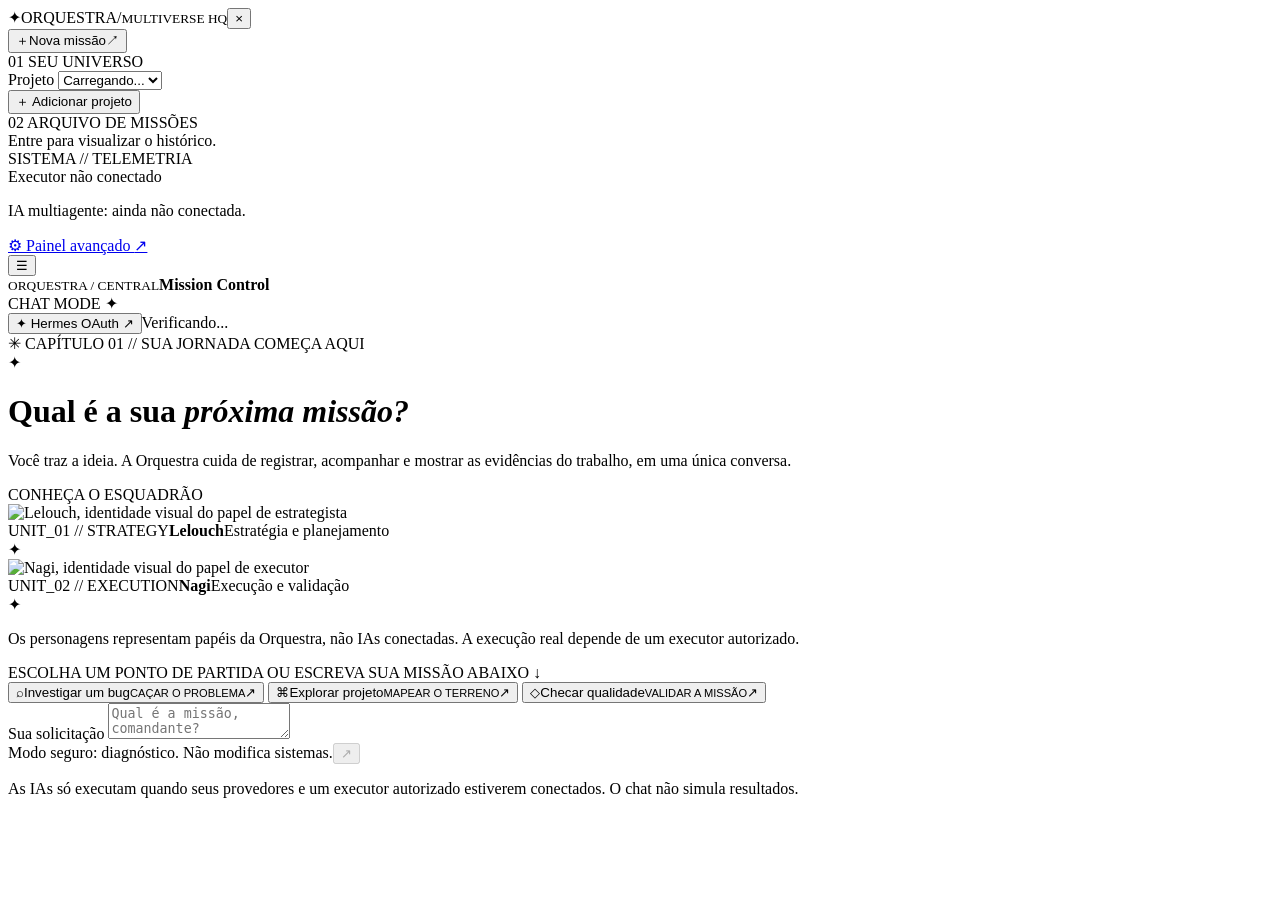
==== commit 5648e054: "Merge d812617f3aa5c7e40d07adb722e2a568deac35b0 into e25457f0aa0f797f40ff4524bca633ecbaa8a6d9" ====
--- a/web-live/chat.html
+++ b/web-live/chat.html
@@ -3,76 +3,124 @@
 <head>
   <meta charset="utf-8">
   <meta name="viewport" content="width=device-width, initial-scale=1">
-  <meta name="theme-color" content="#0d0f13">
-  <meta name="description" content="Orquestra — conversas privadas e central de inteligência artificial.">
-  <title>Conversas · Orquestra</title>
+  <meta name="theme-color" content="#090914">
+  <title>Orquestra // O seu universo de missões</title>
   <link rel="stylesheet" href="/chat.css">
   <script src="/config.js"></script>
   <script type="module" defer src="/chat.js"></script>
 </head>
 <body>
-<div class="workspace">
-  <aside class="sidebar" id="sidebar" aria-label="Navegação da Orquestra">
-    <div class="brand"><span class="brand-icon" aria-hidden="true">✳</span><span>orquestra<small>INTELIGÊNCIA EM CONJUNTO</small></span><button id="closeMenu" class="icon-button close-menu" type="button" aria-label="Fechar menu">×</button></div>
-    <button id="newChat" class="new-chat" type="button"><span aria-hidden="true">＋</span> Nova conversa <span aria-hidden="true" class="arrow">↗</span></button>
-    <div class="side-label">CONVERSAS</div>
-    <nav class="thread-list" id="threadList" aria-label="Conversas anteriores"><p class="muted">Entre para consultar seu histórico.</p></nav>
-    <div class="side-label side-label-small">ÁREAS DE TRABALHO</div>
-    <nav class="workspace-links" aria-label="Áreas de trabalho">
-      <a href="/chat.html" class="active" aria-current="page">◫ <span>Conversas</span></a>
-      <a href="/missions.html">☷ <span>Atividade e missões</span></a>
-      <a href="/">▦ <span>Projetos e integrações</span></a>
-    </nav>
-    <div class="side-footer">
-      <div class="runtime-dotline"><span class="runtime-dot" id="runtimeDot"></span><span id="runtimeSummary">Verificando conexões</span></div>
-      <div class="account" id="accountName">Sessão privada</div>
+<div class="app pop-edition">
+  <aside class="sidebar" id="sidebar">
+    <div class="brandrow"><span class="brand-mark" aria-hidden="true">✦</span><span class="brandlock"><span class="brand-name">ORQUESTRA<span class="brand-slash">/</span></span><small>MULTIVERSE HQ</small></span><button type="button" class="icon-button mobile-close" id="closeMenu" aria-label="Fechar menu">×</button></div>
+    <button class="new-chat" id="newChat" type="button"><span class="new-chat-plus">＋</span><span>Nova missão</span><span class="shortcut">↗</span></button>
+    <div class="section-label"><span>01</span> SEU UNIVERSO</div>
+    <div class="project-switch">
+      <label class="sr-only" for="projectSelect">Projeto</label>
+      <select id="projectSelect" aria-label="Projeto selecionado"><option value="">Carregando...</option></select>
+    </div>
+    <button class="small-action" id="addProject" type="button">＋ Adicionar projeto</button>
+    <div class="section-label"><span>02</span> ARQUIVO DE MISSÕES</div>
+    <nav id="missionList" class="history" aria-label="Histórico de missões"><span class="muted">Entre para visualizar o histórico.</span></nav>
+    <div class="sidebar-footer">
+      <div class="sidebar-footer-kicker">SISTEMA // TELEMETRIA</div>
+      <div class="status-dotline"><span id="executorDot" class="status-dot"></span><span id="executorLabel">Executor não conectado</span></div>
+      <p id="modelsLabel">IA multiagente: ainda não conectada.</p>
+      <a href="/" class="advanced-link">⚙ Painel avançado <span aria-hidden="true">↗</span></a>
     </div>
   </aside>
-  <div id="menuShade" class="menu-shade" hidden></div>
-  <main class="main" aria-label="Conversa">
+  <div class="main">
     <header class="topbar">
-      <div class="top-left"><button type="button" id="openMenu" class="icon-button mobile-menu" aria-label="Abrir menu">☰</button><div class="page-head"><small>ORQUESTRA / CONVERSAS</small><h1 id="threadTitle">Nova conversa</h1></div></div>
-      <div class="top-actions"><span id="chatStatus" class="status-chip">Verificando serviço</span><button type="button" id="signOut" class="sign-out" hidden>Sair</button></div>
+      <div class="top-title"><button class="icon-button menu-button" id="openMenu" type="button" aria-label="Abrir menu">☰</button><div class="breadcrumb"><small>ORQUESTRA / CENTRAL</small><strong>Mission Control</strong></div><span class="top-tag">CHAT MODE <span aria-hidden="true">✦</span></span></div>
+      <div class="top-right"><button id="openHermesConnect" class="provider-trigger" type="button"><span class="provider-symbol" aria-hidden="true">✦</span> Hermes <span class="connect-caption">OAuth ↗</span></button><span id="connectionStatus" class="connection">Verificando...</span><button id="signOut" class="text-button" type="button" hidden>Sair</button></div>
     </header>
-    <section class="conversation" aria-label="Histórico da conversa">
+    <main id="chatMain" class="chat-scroll" aria-live="polite">
       <div id="welcome" class="welcome">
-        <span class="welcome-glyph" aria-hidden="true">✳</span>
-        <p class="eyebrow">SEU ESPAÇO PARA CRIAR E RESOLVER</p>
-        <h2>O que vamos construir <em>hoje?</em></h2>
-        <p class="intro">Converse, organize ideias e acompanhe projetos. As respostas de IA só aparecem quando um provedor estiver realmente conectado.</p>
-        <div class="suggestions">
-          <button type="button" data-prompt="Quero organizar as prioridades do meu projeto.">Planejar um projeto <span aria-hidden="true">↗</span></button>
-          <button type="button" data-prompt="Preciso investigar um problema técnico e suas causas.">Investigar um problema <span aria-hidden="true">↗</span></button>
-          <button type="button" data-prompt="Vamos pensar em uma campanha de marketing.">Explorar uma ideia <span aria-hidden="true">↗</span></button>
+        <div class="hero-glow" aria-hidden="true"></div>
+        <div class="eyebrow-arc"><span class="arc-spark" aria-hidden="true">✳</span> CAPÍTULO 01 <span class="arc-divider">//</span> SUA JORNADA COMEÇA AQUI</div>
+        <div class="hero-emblem" aria-hidden="true"><span>✦</span></div>
+        <h1>Qual é a sua <em>próxima missão?</em></h1>
+        <p class="hero-subtitle">Você traz a ideia. A Orquestra cuida de registrar, acompanhar e mostrar as evidências do trabalho, em uma única conversa.</p>
+        <div class="squad-intro"><span class="squad-line"></span><span>CONHEÇA O ESQUADRÃO</span><span class="squad-line"></span></div>
+        <div class="squad-grid">
+          <article class="squad-card strategy">
+            <div class="squad-art"><img src="/assets/lelouch.webp" alt="Lelouch, identidade visual do papel de estrategista" loading="lazy"></div>
+            <div class="squad-copy"><span class="squad-number">UNIT_01 // STRATEGY</span><strong>Lelouch</strong><span>Estratégia e planejamento</span></div>
+            <span class="squad-spark" aria-hidden="true">✦</span>
+          </article>
+          <article class="squad-card execution">
+            <div class="squad-art"><img src="/assets/nagi.webp" alt="Nagi, identidade visual do papel de executor" loading="lazy"></div>
+            <div class="squad-copy"><span class="squad-number">UNIT_02 // EXECUTION</span><strong>Nagi</strong><span>Execução e validação</span></div>
+            <span class="squad-spark" aria-hidden="true">✦</span>
+          </article>
+        </div>
+        <p class="squad-disclaimer">Os personagens representam papéis da Orquestra, não IAs conectadas. A execução real depende de um executor autorizado.</p>
+        <div class="starter-headline">ESCOLHA UM PONTO DE PARTIDA <span>OU ESCREVA SUA MISSÃO ABAIXO ↓</span></div>
+        <div class="starter-grid">
+          <button type="button" class="starter" data-seed-prompt="Investigue um bug no meu projeto, identifique possíveis causas e prepare um diagnóstico com evidências."><span class="starter-icon" aria-hidden="true">⌕</span><span>Investigar um bug<small>CAÇAR O PROBLEMA</small></span><span class="starter-arrow" aria-hidden="true">↗</span></button>
+          <button type="button" class="starter" data-seed-prompt="Analise o estado do repositório e identifique riscos ou melhorias prioritárias, sem alterar nada."><span class="starter-icon" aria-hidden="true">⌘</span><span>Explorar projeto<small>MAPEAR O TERRENO</small></span><span class="starter-arrow" aria-hidden="true">↗</span></button>
+          <button type="button" class="starter" data-seed-prompt="Revise testes e verificações disponíveis e prepare um relatório de qualidade sem realizar mudanças."><span class="starter-icon" aria-hidden="true">◇</span><span>Checar qualidade<small>VALIDAR A MISSÃO</small></span><span class="starter-arrow" aria-hidden="true">↗</span></button>
         </div>
       </div>
-      <div id="messageList" class="message-list" aria-live="polite" aria-relevant="additions text"></div>
+      <div id="messages" class="messages" aria-label="Conversa e andamento das missões"></div>
+    </main>
+    <section class="composer-wrap" aria-label="Nova solicitação">
+      <form id="composer" class="composer">
+        <label for="prompt" class="sr-only">Sua solicitação</label>
+        <textarea id="prompt" rows="2" maxlength="12000" placeholder="Qual é a missão, comandante?" required></textarea>
+        <div class="composer-bottom"><span id="composerHint" class="hint">Modo seguro: diagnóstico. Não modifica sistemas.</span><button type="submit" id="send" class="send" aria-label="Enviar missão" disabled>↗</button></div>
+      </form>
+      <p class="footnote">As IAs só executam quando seus provedores e um executor autorizado estiverem conectados. O chat não simula resultados.</p>
+      <p class="notice" id="notice" role="status" aria-live="polite"></p>
     </section>
-    <div class="composer-zone">
-      <div id="availabilityNotice" class="availability-notice" role="status">Validando a infraestrutura de conversas…</div>
-      <form id="composer" class="composer">
-        <label class="sr-only" for="prompt">Escreva sua mensagem</label>
-        <textarea id="prompt" rows="2" maxlength="12000" placeholder="Escreva sua mensagem…" required></textarea>
-        <div class="composer-bottom"><span id="composerHint" class="composer-hint">Histórico privado · sem respostas simuladas</span><div class="composer-buttons"><button id="retrySend" type="button" class="retry" hidden>Tentar novamente</button><button id="send" type="submit" class="send" aria-label="Enviar mensagem" disabled>↑</button></div></div>
-      </form>
-      <p class="composer-note">Nenhuma ação em sistemas externos é executada sem permissão.</p>
-      <p id="notice" class="notice" role="status" aria-live="polite"></p>
+  </div>
+</div>
+<div id="authOverlay" class="overlay" hidden>
+  <section class="dialog" aria-labelledby="authTitle">
+    <div class="dialog-logo">✦</div><div class="dialog-kicker">ACESSO // ESQUADRÃO</div><h2 id="authTitle">Entre na sua base</h2>
+    <p>Entre com a conta da Orquestra para salvar missões. O login da assinatura ChatGPT para o Hermes é um processo separado.</p>
+    <form id="loginForm">
+      <label>E-mail<input name="email" type="email" autocomplete="username" required></label>
+      <label>Senha<input name="password" type="password" autocomplete="current-password" required></label>
+      <button type="submit" class="primary-button">Entrar</button>
+    </form>
+    <p class="notice" id="loginNotice" role="status"></p>
+    <div class="account-separator"><span>assinatura ChatGPT para o agente</span></div>
+    <button type="button" id="openHermesFromAuth" class="chatgpt-cta"><span aria-hidden="true">✦</span> Login Hermes (OAuth) <span aria-hidden="true">↗</span></button>
+    <p class="tiny">O login do Hermes não substitui esta conta da Orquestra. Não forneça senhas, tokens nem cookies aqui.</p>
+  </section>
+</div>
+<div id="hermesOverlay" class="overlay" hidden>
+  <section class="dialog provider-dialog" aria-labelledby="hermesTitle">
+    <div class="dialog-kicker">ORQUESTRA // AUTENTICAÇÃO REAL</div>
+    <div class="provider-hero" aria-hidden="true">✦</div>
+    <h2 id="hermesTitle">Conectar Hermes ao ChatGPT</h2>
+    <p>O Hermes já foi instalado em um serviço privado da Railway. Falta autorizar sua conta <strong>ChatGPT/Codex</strong> no próprio Hermes. O código de confirmação é gerado apenas durante o login oficial.</p>
+    <p class="provider-warning" id="hermesRuntimeStatus" role="status">Verificando executor Hermes...</p>
+    <div class="provider-steps">
+      <div><span class="step-index">01</span><div><strong>Executor Hermes ativo</strong><small>O Hermes oficial já foi implantado e está aguardando autenticação. Nenhuma missão de IA foi habilitada.</small></div></div>
+      <div><span class="step-index">02</span><div><strong>Iniciar autenticação no próprio Hermes</strong><small>O Hermes exibe um link oficial e um código temporário. A senha e os tokens ficam fora da Orquestra.</small></div></div>
+      <div><span class="step-index">03</span><div><strong>Validar a sessão</strong><small>Só habilitamos missões Hermes após teste real no executor, respeitando as cotas da assinatura.</small></div></div>
     </div>
-  </main>
+    <a class="official-hermes-link" href="https://railway.com/project/6f38abc3-4a78-4725-a55d-b2063019be11" target="_blank" rel="noopener noreferrer">Abrir serviço Hermes privado na Railway ↗</a>
+    <label class="hermes-command-label" for="hermesCommand">Comando para iniciar o OAuth no terminal privado do Hermes</label>
+    <div class="hermes-command-row"><input id="hermesCommand" type="text" readonly spellcheck="false" value="hermes auth add openai-codex --type oauth"><button type="button" id="copyHermesCommand" class="secondary-button">Copiar</button></div>
+    <p class="provider-warning" id="hermesLoginNotice" role="status">O serviço Hermes está instalado, mas o login ainda não foi iniciado. Esta tela não executa comandos privados; o código surgirá quando o OAuth for iniciado no serviço.</p>
+    <a class="official-hermes-link" href="https://hermes-agent.nousresearch.com/docs/integrations/providers" target="_blank" rel="noopener noreferrer">Documentação oficial do login Hermes ↗</a>
+    <button type="button" id="refreshHermesStatus" class="secondary-button close-provider">Verificar executor novamente</button>
+    <button type="button" id="closeHermesConnect" class="secondary-button close-provider">Voltar à Orquestra</button>
+  </section>
 </div>
-<div class="auth-overlay" id="authOverlay" hidden>
-  <section class="auth-card" aria-labelledby="authTitle">
-    <span class="welcome-glyph" aria-hidden="true">✳</span>
-    <p class="eyebrow">ACESSO PRIVADO</p>
-    <h2 id="authTitle">Entrar na Orquestra</h2>
-    <p>Use sua conta autorizada. Sua assinatura de IA é conectada separadamente ao executor.</p>
-    <form id="loginForm">
-      <label>E-mail<input type="email" name="email" autocomplete="username" required></label>
-      <label>Senha<input type="password" name="password" autocomplete="current-password" required></label>
-      <button type="submit" class="login-button">Entrar</button>
+<div id="projectOverlay" class="overlay" hidden>
+  <section class="dialog" aria-labelledby="projectTitle">
+    <div class="dialog-kicker">EXPANSÃO DE UNIVERSO</div><h2 id="projectTitle">Novo projeto</h2>
+    <p>Organize suas missões por projeto. Nenhuma integração externa será alterada.</p>
+    <form id="projectForm">
+      <label>Nome<input name="name" maxlength="90" minlength="2" placeholder="Ex.: Laboratório Orquestra" required></label>
+      <label>Repositório (opcional)<input name="repo_url" placeholder="https://github.com/usuario/repositorio" inputmode="url"></label>
+      <div class="dialog-actions"><button type="button" id="cancelProject" class="secondary-button">Cancelar</button><button type="submit" class="primary-button">Criar projeto</button></div>
     </form>
-    <p id="loginNotice" class="notice" role="status"></p>
-    <small>Não cole tokens, códigos OAuth ou credenciais de outras plataformas aqui.</small>
+    <p class="notice" id="projectNotice" role="status"></p>
   </section>
 </div>
 </body>
